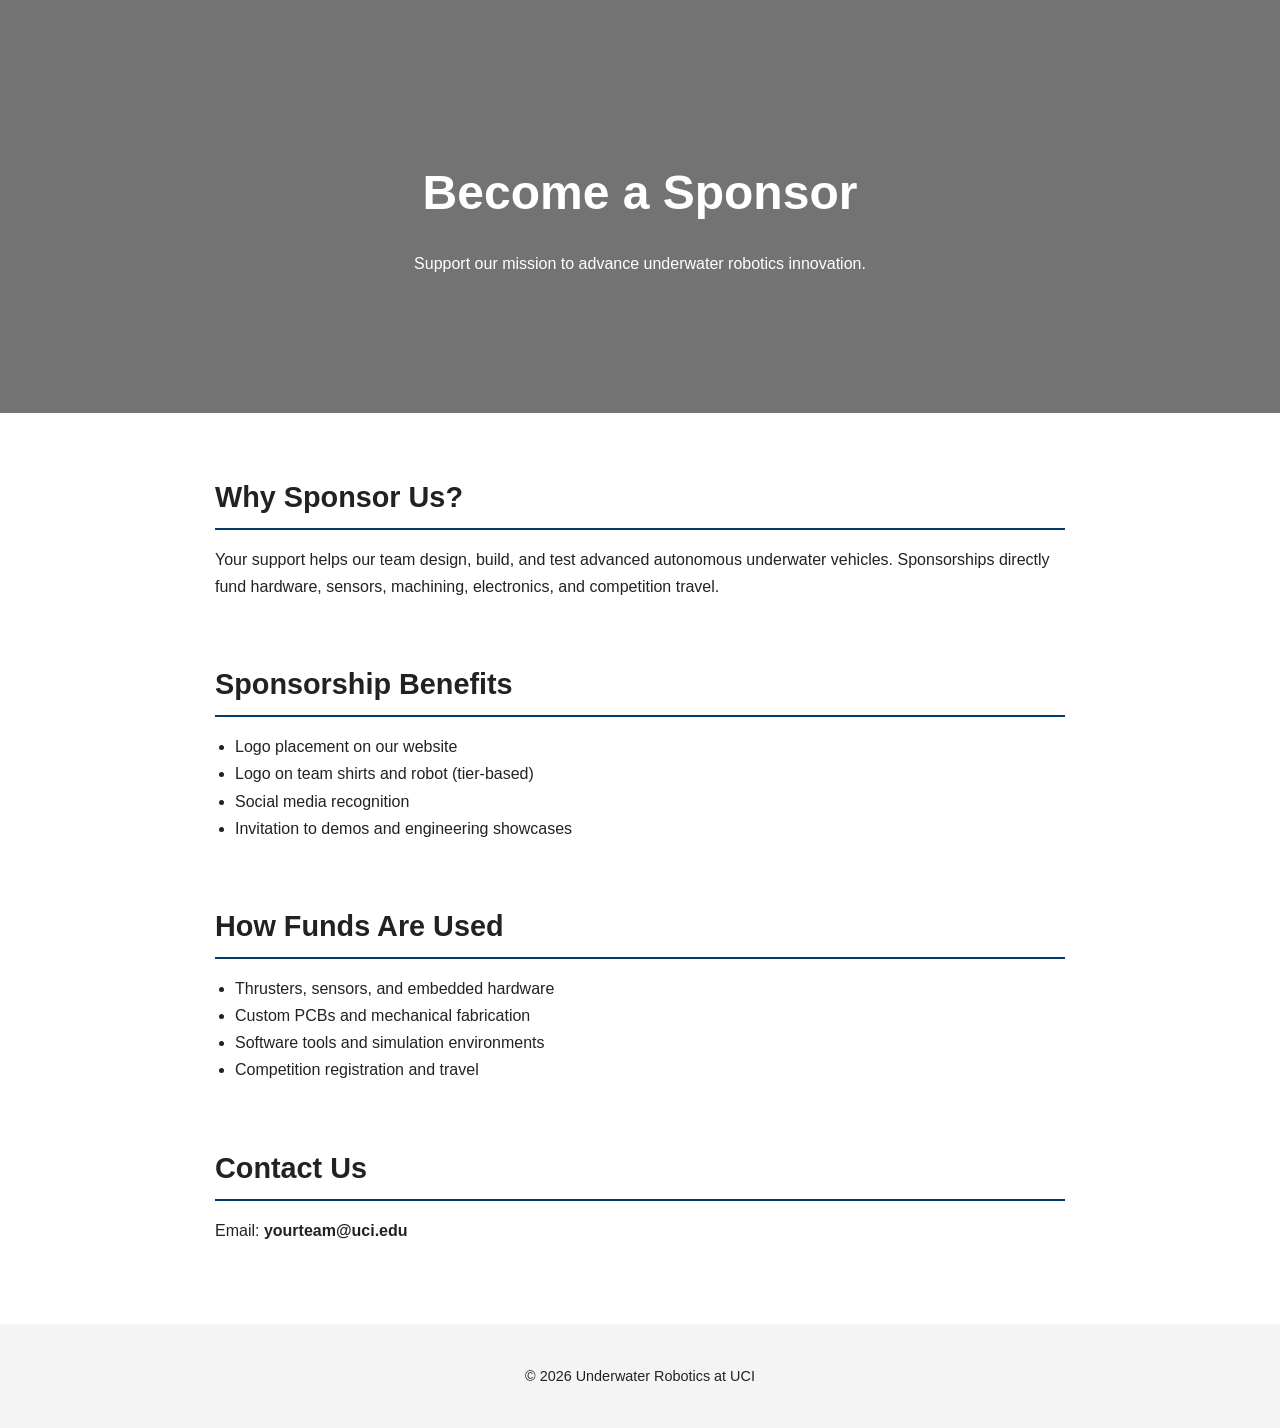
==== sponsor.html @ 40faf93c "Update sponsor.html" ====
<!DOCTYPE html>
<html lang="en">
<head>
    <meta charset="UTF-8">
    <meta name="viewport" content="width=device-width, initial-scale=1.0">
    <title>Sponsorship – Underwater Robotics at UCI</title>
    <link rel="stylesheet" href="style.css">
</head>

<body>

    <!-- HERO -->
    <header class="hero">
        <h1>Become a Sponsor</h1>
        <p>Support our mission to advance underwater robotics innovation.</p>
    </header>

    <!-- MAIN CONTENT -->
    <div class="container">

        <h2 class="section-title">Why Sponsor Us?</h2>
        <p>
            Your support helps our team design, build, and test advanced autonomous underwater vehicles.
            Sponsorships directly fund hardware, sensors, machining, electronics, and competition travel.
        </p>

        <h2 class="section-title">Sponsorship Benefits</h2>
        <ul>
            <li>Logo placement on our website</li>
            <li>Logo on team shirts and robot (tier‑based)</li>
            <li>Social media recognition</li>
            <li>Invitation to demos and engineering showcases</li>
        </ul>

        <h2 class="section-title">How Funds Are Used</h2>
        <ul>
            <li>Thrusters, sensors, and embedded hardware</li>
            <li>Custom PCBs and mechanical fabrication</li>
            <li>Software tools and simulation environments</li>
            <li>Competition registration and travel</li>
        </ul>

        <h2 class="section-title">Contact Us</h2>
        <p>Email: <strong>yourteam@uci.edu</strong></p>

    </div>

    <footer>
        © 2026 Underwater Robotics at UCI
    </footer>

</body>
</html>
---- style.css ----
/* GLOBAL */
body {
    margin: 0;
    font-family: "Segoe UI", Arial, sans-serif;
    background: #ffffff;
    color: #222;
    line-height: 1.7;
}

/* HERO */
.hero {
    background: url('https://images.unsplash.com/photo-1507525428034-b723cf961d3e') center/cover no-repeat;
    padding: 120px 20px;
    text-align: center;
    color: white;
    position: relative;
}

.hero::before {
    content: "";
    position: absolute;
    inset: 0;
    background: rgba(0,0,0,0.55);
}

.hero h1, .hero p {
    position: relative;
    z-index: 2;
}

.hero h1 {
    font-size: 3rem;
    margin-bottom: 10px;
}

/* MAIN CONTENT */
.container {
    max-width: 850px;
    margin: 60px auto;
    padding: 0 20px;
}

/* SECTION HEADERS */
.section-title {
    font-size: 1.8rem;
    margin-top: 60px;
    margin-bottom: 10px;
    font-weight: 600;
    border-bottom: 2px solid #003a70;
    padding-bottom: 6px;
}

/* LISTS */
ul {
    padding-left: 20px;
}

/* FOOTER */
footer {
    text-align: center;
    padding: 40px;
    background: #f4f4f4;
    margin-top: 80px;
    font-size: 0.9rem;
}
    color: #003a70;
}

/* FOOTER */
footer {
    text-align: center;
    padding: 25px;
    background: #e6e9ef;
    margin-top: 40px;
}
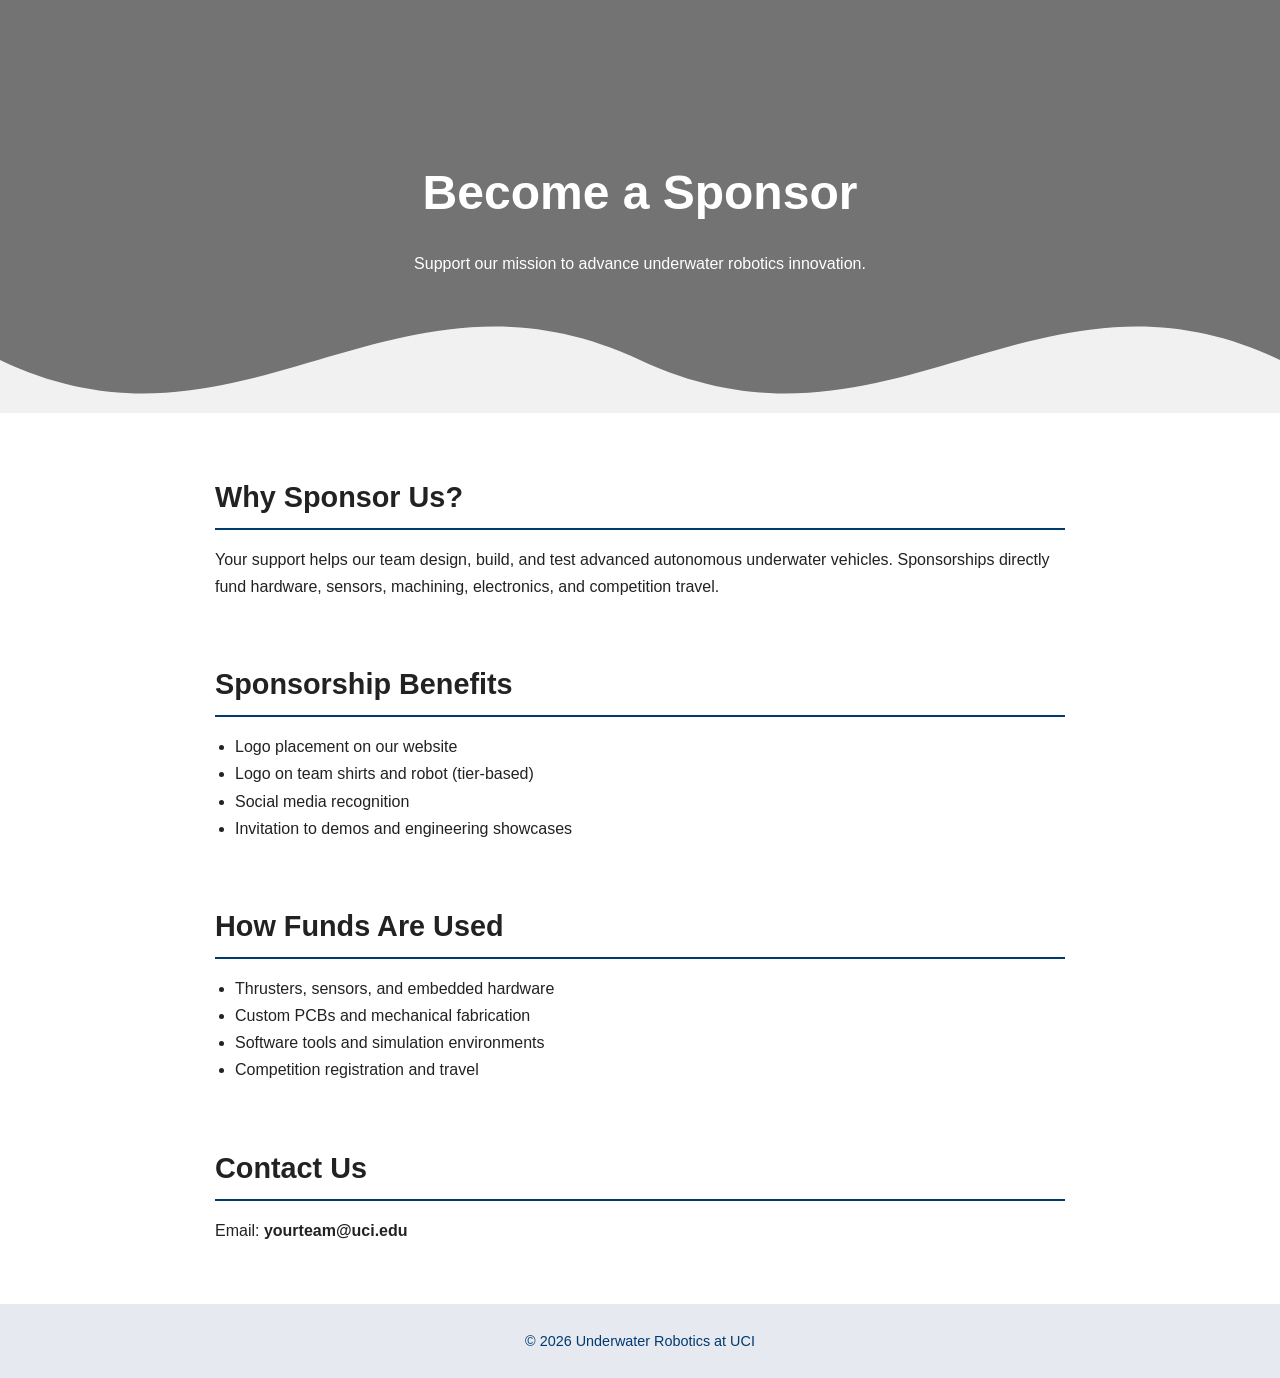
==== commit bf5a65f6: "updates" ====
--- a/sponsor.html
+++ b/sponsor.html
@@ -6,24 +6,18 @@
     <title>Sponsorship – Underwater Robotics at UCI</title>
     <link rel="stylesheet" href="style.css">
 </head>
-
 <body>
-
-    <!-- HERO -->
     <header class="hero">
         <h1>Become a Sponsor</h1>
         <p>Support our mission to advance underwater robotics innovation.</p>
+        <div class="wave"></div>
     </header>
-
-    <!-- MAIN CONTENT -->
     <div class="container">
-
         <h2 class="section-title">Why Sponsor Us?</h2>
         <p>
             Your support helps our team design, build, and test advanced autonomous underwater vehicles.
             Sponsorships directly fund hardware, sensors, machining, electronics, and competition travel.
         </p>
-
         <h2 class="section-title">Sponsorship Benefits</h2>
         <ul>
             <li>Logo placement on our website</li>
@@ -31,7 +25,6 @@
             <li>Social media recognition</li>
             <li>Invitation to demos and engineering showcases</li>
         </ul>
-
         <h2 class="section-title">How Funds Are Used</h2>
         <ul>
             <li>Thrusters, sensors, and embedded hardware</li>
@@ -39,15 +32,11 @@
             <li>Software tools and simulation environments</li>
             <li>Competition registration and travel</li>
         </ul>
-
         <h2 class="section-title">Contact Us</h2>
         <p>Email: <strong>yourteam@uci.edu</strong></p>
-
     </div>
-
     <footer>
         © 2026 Underwater Robotics at UCI
     </footer>
-
 </body>
-</html>
+</html>
--- a/style.css
+++ b/style.css
@@ -7,9 +7,27 @@
     line-height: 1.7;
 }
 
+/* WAVE ANIMATION */
+.wave {
+    position: absolute;
+    bottom: 0;
+    left: 0;
+    width: 200%;
+    height: 120px;
+    background: url("data:image/svg+xml;utf8,<svg width='1440' height='120' xmlns='http://www.w3.org/2000/svg'><path d='M0 67 C 273 183 441 -49 720 67 C 999 183 1167 -49 1440 67 V 120 H 0 Z' fill='%23ffffff'/></svg>");
+    background-size: 50% 120px;
+    animation: waveMove 8s linear infinite;
+    opacity: 0.9;
+}
+
+@keyframes waveMove {
+    from { transform: translateX(0); }
+    to { transform: translateX(-50%); }
+}
+
 /* HERO */
 .hero {
-    background: url('https://images.unsplash.com/photo-1507525428034-b723cf961d3e') center/cover no-repeat;
+    background: url('https://github.com/urpatuci/underwaterroboticsprojectatuci/blob/main/ChatGPT%20Image%20Feb%2012,%202026,%2002_31_32%20PM.png?raw=true') center/cover no-repeat;
     padding: 120px 20px;
     text-align: center;
     color: white;
@@ -58,18 +76,9 @@
 /* FOOTER */
 footer {
     text-align: center;
-    padding: 40px;
-    background: #f4f4f4;
-    margin-top: 80px;
-    font-size: 0.9rem;
-}
-    color: #003a70;
-}
-
-/* FOOTER */
-footer {
-    text-align: center;
     padding: 25px;
     background: #e6e9ef;
     margin-top: 40px;
-}
+    font-size: 0.9rem;
+    color: #003a70;
+}
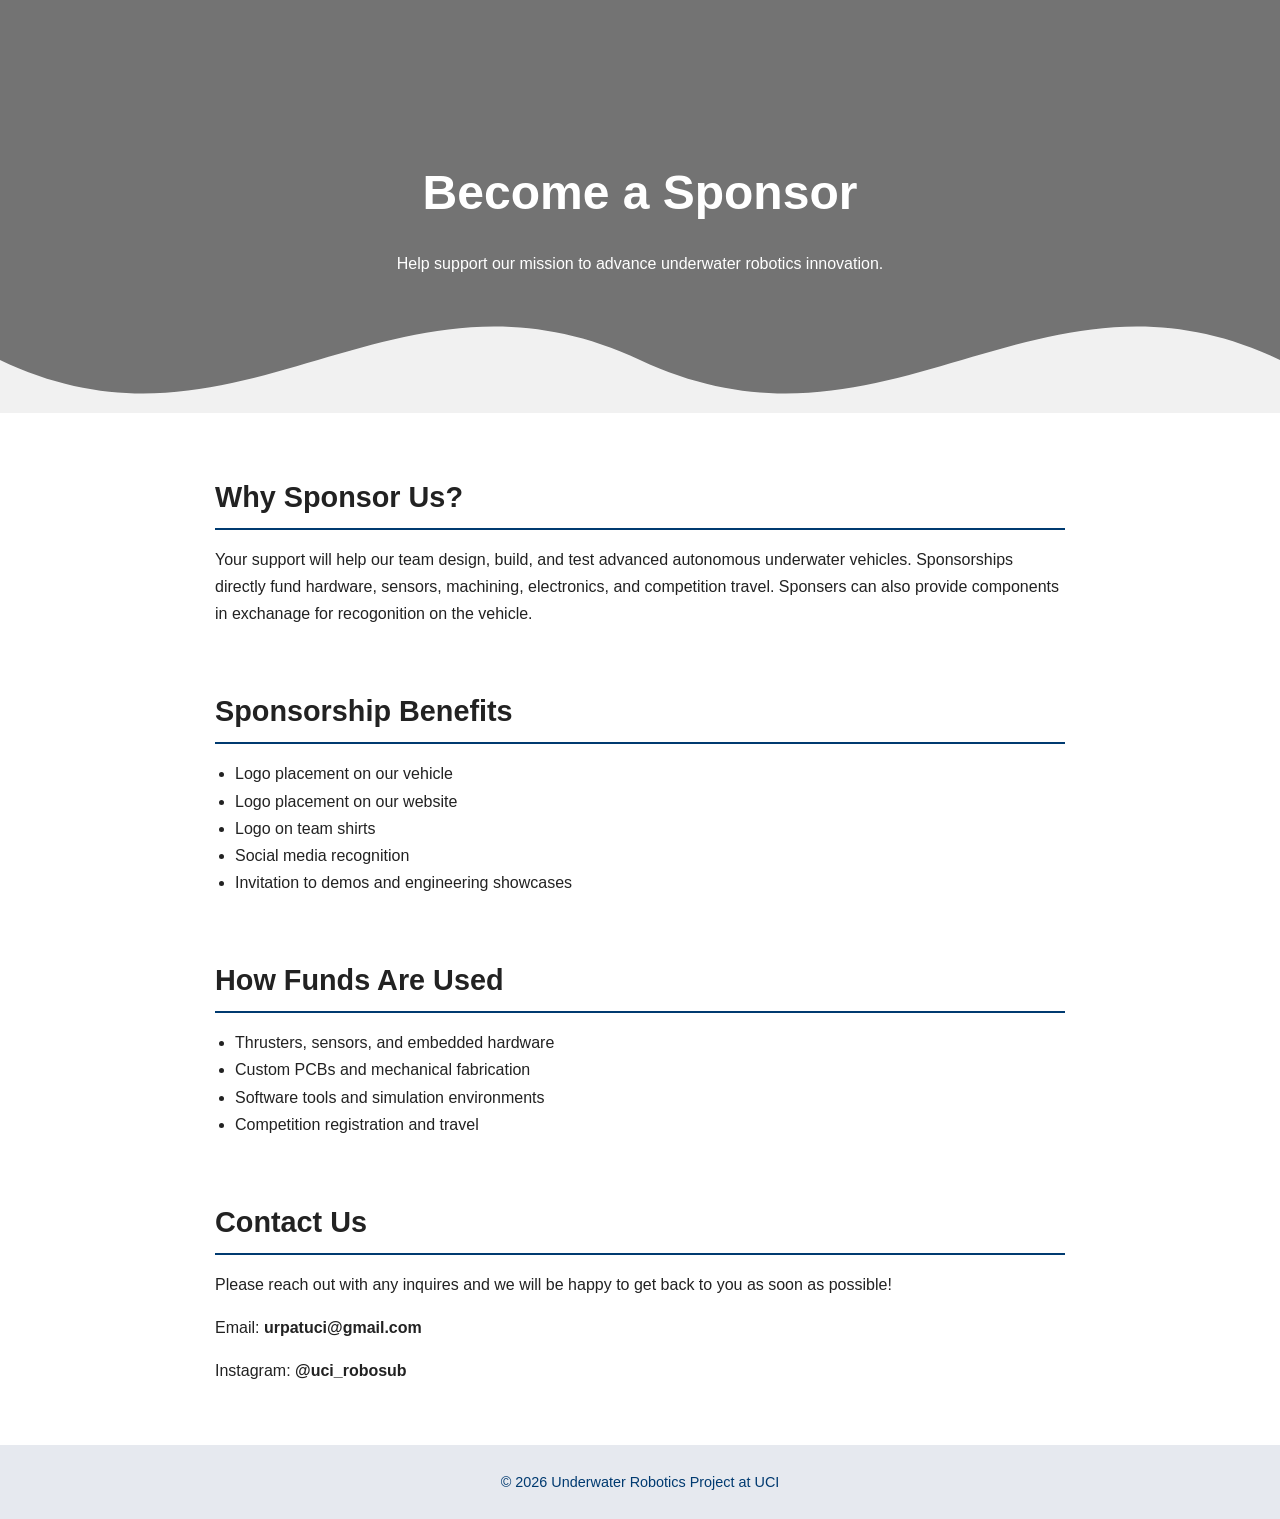
==== commit 6e91e42b: "updates 3/3" ====
--- a/sponsor.html
+++ b/sponsor.html
@@ -9,19 +9,21 @@
 <body>
     <header class="hero">
         <h1>Become a Sponsor</h1>
-        <p>Support our mission to advance underwater robotics innovation.</p>
+        <p>Help support our mission to advance underwater robotics innovation.</p>
         <div class="wave"></div>
     </header>
     <div class="container">
         <h2 class="section-title">Why Sponsor Us?</h2>
         <p>
-            Your support helps our team design, build, and test advanced autonomous underwater vehicles.
-            Sponsorships directly fund hardware, sensors, machining, electronics, and competition travel.
+            Your support will help our team design, build, and test advanced autonomous underwater vehicles.
+            Sponsorships directly fund hardware, sensors, machining, electronics, and competition travel. Sponsers
+            can also provide components in exchanage for recogonition on the vehicle.
         </p>
         <h2 class="section-title">Sponsorship Benefits</h2>
         <ul>
+            <li>Logo placement on our vehicle</li>
             <li>Logo placement on our website</li>
-            <li>Logo on team shirts and robot (tier‑based)</li>
+            <li>Logo on team shirts</li>
             <li>Social media recognition</li>
             <li>Invitation to demos and engineering showcases</li>
         </ul>
@@ -33,10 +35,14 @@
             <li>Competition registration and travel</li>
         </ul>
         <h2 class="section-title">Contact Us</h2>
-        <p>Email: <strong>yourteam@uci.edu</strong></p>
+        <p>Please reach out with any inquires and we will be happy to 
+            get back to you as soon as possible!
+        </p>
+        <p>Email: <strong>urpatuci@gmail.com</strong></p>
+        <p>Instagram: <strong>@uci_robosub</strong></p>
     </div>
     <footer>
-        © 2026 Underwater Robotics at UCI
+        © 2026 Underwater Robotics Project at UCI
     </footer>
 </body>
 </html>
